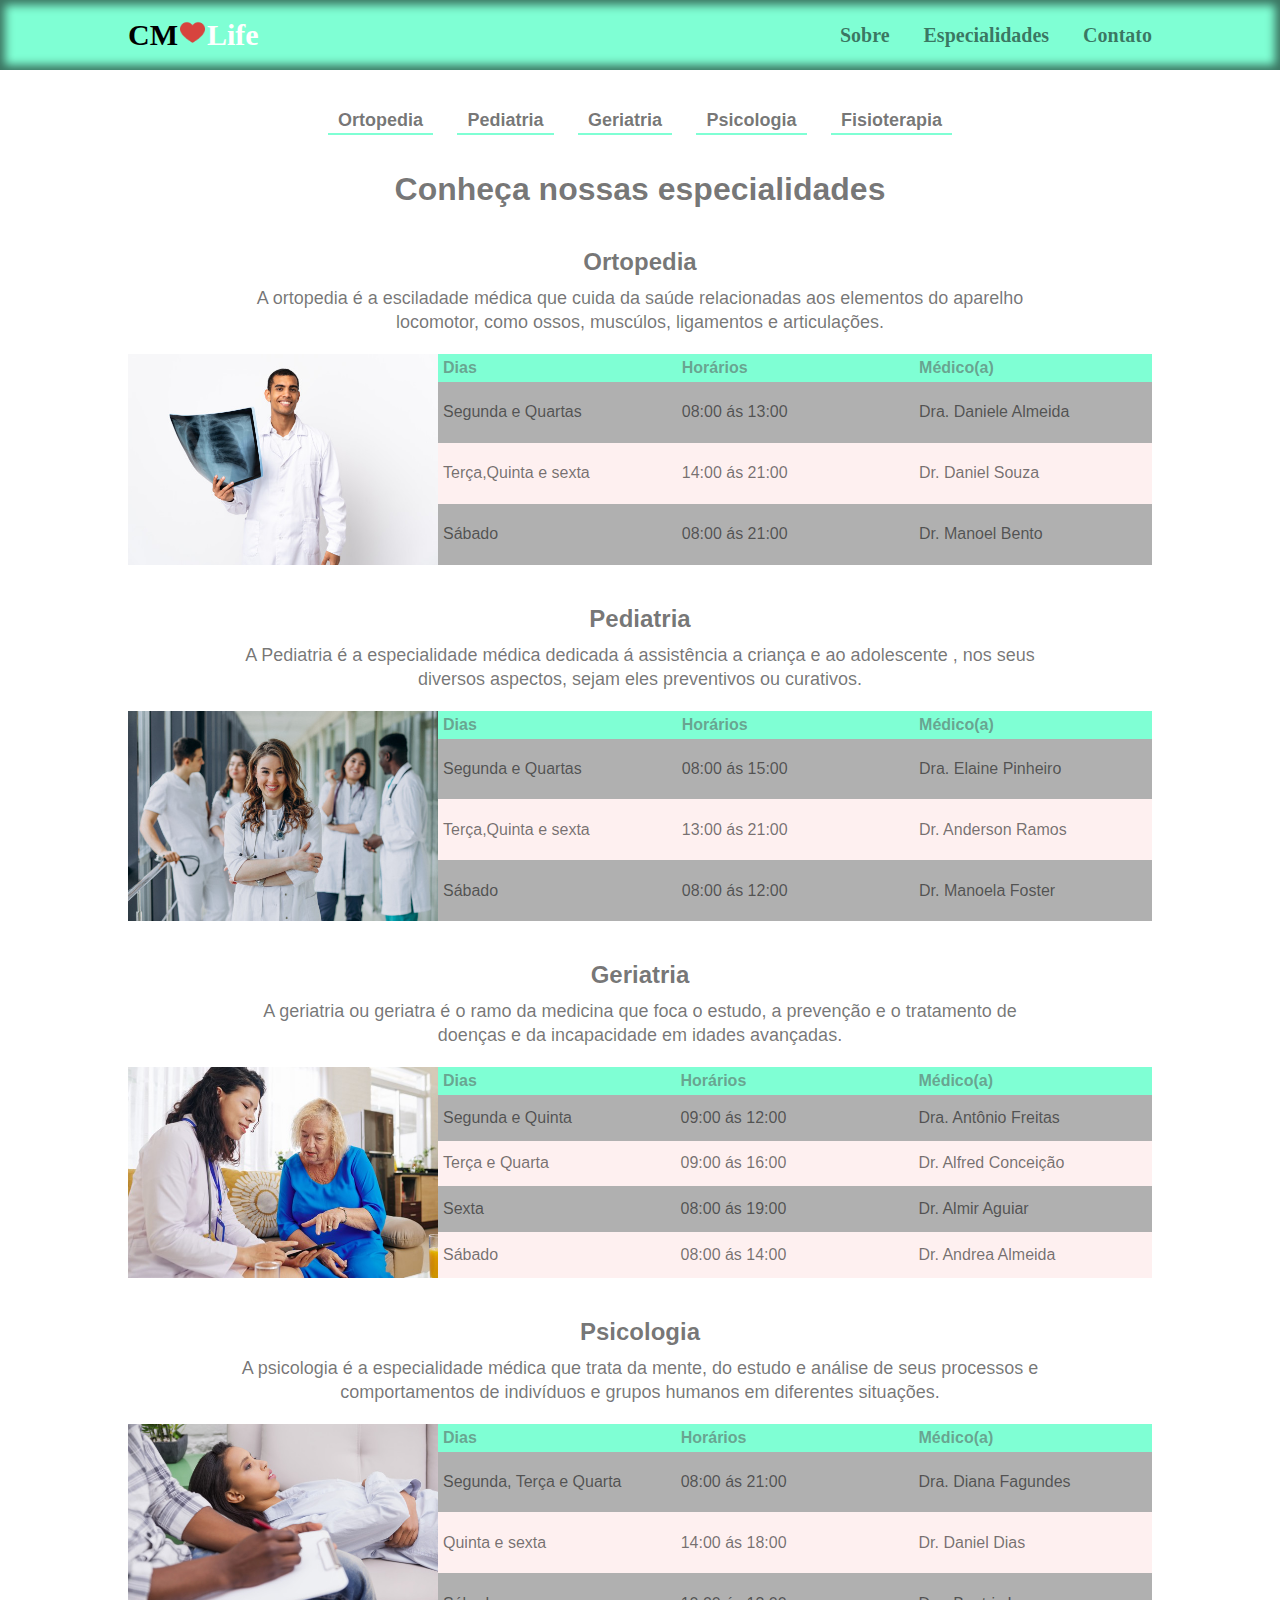
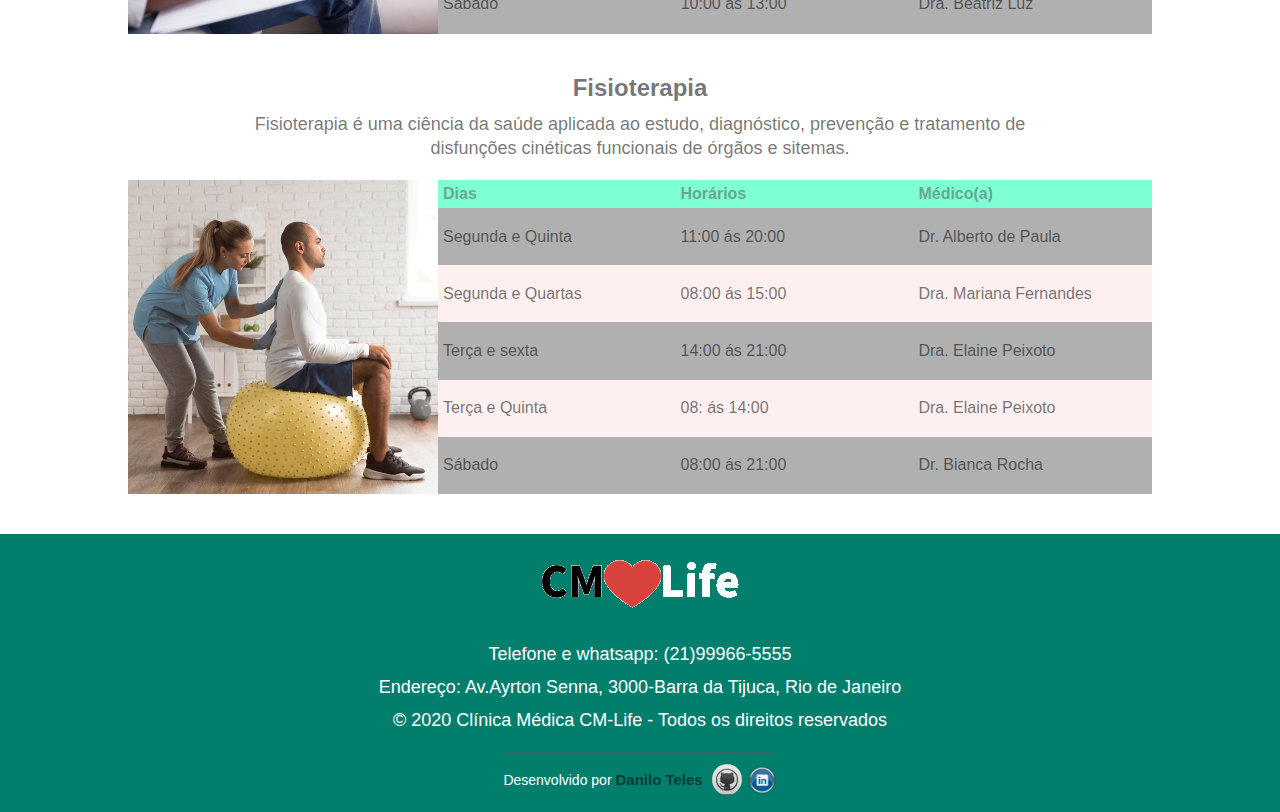
==== especialidades.html @ 03bdfcd8 "end" ====
<!DOCTYPE html>
<html lang="pt-br">
<head>
    <meta name="descrition" content="CM-Life-Clínica médica ,aqui a gente cuida de você">
    <meta name="robots" content="noindex">
    <meta charset="UTF-8">
    <meta name="viewport" content="width=device-width, initial-scale=1.0">
    <title>CM-life-clínica de especialidades</title>
    <link rel="stylesheet" href="src/css/especialidades.css" type="text/css">
    <link rel="stylesheet" href="src/css/media_especialidades.css" type="text/css">
    <link rel="stylesheet" href="https://fonts.googleapis.com/css2?family=Source+Sans+Pro:ital,wght@0,200;0,300;0,400;0,600;0,700;0,900;1,200;1,300;1,400;1,600;1,700;1,900&display=swap ">
</head>
<body>
    <header>
        <section id="home" class="menu">
            <div class="width-max">
                <div>
                    <a href="index.html#home"><span>CM</span><img src="src/img/logo2.png" alt="Imagem de um coraçao vermelho">Life</a>
                </div>
                <nav class="navegacao">
                    <a href="index.html#sobre">Sobre</a>
                    <a href="index.html#especialidades">Especialidades</a>
                    <a href="index.html#contato">Contato</a>
                </nav>
            </div>    
        </section>
    </header>
    <main>
        <section>
            <nav class="width-max-conteudo">
                <a href="#ortopedia">Ortopedia</a>
                <a href="#pediatria">Pediatria</a>
                <a href="#geriatria">Geriatria</a>
                <a href="#psicologia">Psicologia</a>
                <a href="#fisioterapia">Fisioterapia</a>
            </nav>
        </section>     
        <section >
            <div class="width-max-conteudo">
                <div class="texto">
                    <h1>Conheça nossas especialidades</h1>
                    <h2 id="ortopedia">Ortopedia</h2>
                    <p>A ortopedia é a esciladade médica que cuida da saúde relacionadas aos elementos do 
                    aparelho locomotor, como ossos, muscúlos, ligamentos e articulações.</p>
                </div>       
                <div class="table">
                    <div>
                        <img src="src/img/ortopedia.png" alt="Imagem de médico ortopedista">
                    </div>    
                    <div>
                        <table>
                            <thead>
                                <tr>
                                    <th>Dias</th>
                                    <th>Horários</th>
                                    <th>Médico(a)</th>
                                </tr>
                            </thead>
                            <tbody>
                                <tr>
                                    <td>Segunda e Quartas</td>
                                    <td>08:00 ás 13:00</td>
                                    <td>Dra. Daniele Almeida</td>
                                </tr>
                                <tr>
                                    <td>Terça,Quinta e sexta</td>
                                    <td>14:00 ás 21:00</td>
                                    <td>Dr. Daniel Souza</td>
                                </tr>
                                <tr>
                                    <td>Sábado</td>
                                    <td>08:00 ás 21:00</td>
                                    <td>Dr. Manoel Bento</td>
                                </tr>
                            </tbody>
                        </table>
                    </div>
                </div>
            </div>
        </section>
        <section id="pediatria">
            <div class="width-max-conteudo">
                <div class="texto">
                    <h2>Pediatria</h2>
                    <p>A Pediatria é a especialidade médica dedicada á assistência a criança e ao adolescente
                    , nos seus diversos aspectos, sejam eles preventivos ou curativos. 
                    </p>
                </div>
                <div class="table">
                    <div>
                        <img src="src/img/pediatra2.png" alt="imagem de medico pediatra">
                    </div>
                    <div >
                        <table>
                            <thead>
                                <tr>
                                    <th>Dias</th>
                                    <th>Horários</th>
                                    <th>Médico(a)</th>
                                </tr>
                            </thead>
                            <tbody>
                                <tr>
                                    <td>Segunda e Quartas</td>
                                    <td>08:00 ás 15:00</td>
                                    <td>Dra. Elaine Pinheiro</td>
                                </tr>
                                <tr>
                                    <td>Terça,Quinta e sexta</td>
                                    <td>13:00 ás 21:00</td>
                                    <td>Dr. Anderson Ramos</td>
                                </tr>
                                <tr>
                                    <td>Sábado</td>
                                    <td>08:00 ás 12:00</td>
                                    <td>Dr. Manoela Foster</td>
                                </tr>
                            </tbody>
                        </table>
                    </div>    
                </div>
            </div>    
        </section>
        <section id="geriatria">
            <div class="width-max-conteudo">    
                <div class="texto">
                    <h2>Geriatria</h2>
                    <p>A geriatria ou geriatra é o ramo da medicina que foca o estudo, a prevenção  e o 
                    tratamento de doenças e da incapacidade em idades avançadas. 
                    </p>
                </div>
                <div class="table">
                    <div>
                        <img src="src/img/geriatra.png" alt="imagem de um medico geriatra">
                    </div>
                    <div>
                        <table>
                            <thead>
                                <tr>
                                    <th>Dias</th>
                                    <th>Horários</th>
                                    <th>Médico(a)</th>
                                </tr>
                            </thead>
                            <tbody>
                                <tr>
                                    <td>Segunda e Quinta</td>
                                    <td>09:00 ás 12:00</td>
                                    <td>Dra. Antônio Freitas</td>
                                </tr>
                                <tr>
                                    <td>Terça e Quarta</td>
                                    <td>09:00 ás 16:00</td>
                                    <td>Dr. Alfred Conceição</td>
                                </tr>
                                <tr>
                                    <td>Sexta</td>
                                    <td>08:00 ás 19:00</td>
                                    <td>Dr. Almir Aguiar</td>
                                </tr>
                                <tr>
                                    <td>Sábado</td>
                                    <td>08:00 ás 14:00</td>
                                    <td>Dr. Andrea Almeida</td>
                                </tr>
                            </tbody>
                        </table>
                    </div>    
                </div>    
             </div>
        </section>
        <section id="psicologia">
            <div class="width-max-conteudo">
                <div class="texto">
                    <h2>Psicologia</h2>
                    <p>A psicologia é a especialidade médica que trata da mente, do estudo e análise de seus processos
                    e comportamentos de indivíduos e grupos humanos em diferentes situações.  
                    </p>
                </div>
                <div class="table">
                    <div>
                        <img src="src/img/psicologo.png" alt="imagem de um medico psicologo">
                    </div>
                    <div>
                        <table>
                            <thead>
                                <tr>
                                    <th>Dias</th>
                                    <th>Horários</th>
                                    <th>Médico(a)</th>
                                </tr>
                            </thead>
                            <tbody>
                                <tr>
                                    <td>Segunda, Terça e Quarta</td>
                                    <td>08:00 ás 21:00</td>
                                    <td>Dra. Diana Fagundes</td>
                                </tr>
                                <tr>
                                    <td>Quinta e sexta</td>
                                    <td>14:00 ás 18:00</td>
                                    <td>Dr. Daniel Dias</td>
                                </tr>
                                <tr>
                                    <td>Sábado</td>
                                    <td>10:00 ás 13:00</td>
                                    <td>Dra. Beatriz Luz</td>
                                </tr>
                            </tbody>
                        </table>
                    </div>    
                </div>
            </div>    
        </section>
        <section id="fisioterapia">
            <div class="width-max-conteudo">
                <div class="texto">
                    <h2>Fisioterapia</h2>
                    <p>Fisioterapia é uma ciência da saúde aplicada ao estudo, diagnóstico, prevenção e
                       tratamento de disfunções cinéticas funcionais de órgãos e sitemas.  
                    </p>
                </div>
                <div class="table">
                    <div >
                        <img src="src/img/fisioterapia.png" alt="imagem de um medico fisioterapeuta">
                    </div>
                    <div class="tabela">
                        <table >
                            <thead>
                                <tr>
                                    <th>Dias</th>
                                    <th>Horários</th>
                                    <th>Médico(a)</th>
                                </tr>
                            </thead>
                            <tbody>
                                <tr>
                                    <td>Segunda e Quinta</td>
                                    <td>11:00 ás 20:00</td>
                                    <td>Dr. Alberto de Paula</td>
                                </tr>
                                <tr>
                                    <td>Segunda e Quartas</td>
                                    <td>08:00 ás 15:00</td>
                                    <td>Dra. Mariana Fernandes</td>
                                </tr>
                                <tr>
                                    <td>Terça e sexta</td>
                                    <td>14:00 ás 21:00</td>
                                    <td>Dra. Elaine Peixoto</td>
                                </tr>
                                <tr>
                                    <td>Terça e Quinta</td>
                                    <td>08: ás 14:00</td>
                                    <td>Dra. Elaine Peixoto</td>
                                </tr>
                                <tr>
                                    <td>Sábado</td>
                                    <td>08:00 ás 21:00</td>
                                    <td>Dr. Bianca Rocha</td>
                                </tr>
                            </tbody>
                        </table>
                    </div>
                </div>
            </div>
        </section>
    </main>
    <footer>
        <div>
            <img src="src/img/logo.png" alt="logomarca da clínica CM-Life">
        </div>
        <div>
            <p>Telefone e whatsapp: (21)99966-5555</p>
            <P>Endereço: Av.Ayrton Senna, 3000-Barra da Tijuca, Rio de Janeiro</P>
            <p>&copy; 2020 Clínica Médica CM-Life - Todos os direitos reservados</p>
        </div>
        <div class="desenvolvido">
            <p>Desenvolvido por <span> Danilo Teles</span> <a href=><img src="src/img/logos/github.png" alt="logomarca do github"></a><a href=""><img src="src/img/logos/linkedin (1).png" alt="logomarca do linkedin"></a></p>
             
        </div> 
    </footer>
</body>
</html>
---- src/css/especialidades.css ----
*{
    margin: 0;
    padding: 0;
    box-sizing: border-box;
}

main, footer{
    font-family: 'Roboto Condensed', sans-serif;
    color: #0000008c;
}
.menu{
    box-shadow: 0 0 10px 5px #0000008c inset;
    background-color: rgb(127,255,212);
    margin-top: 0;
}
.menu img{
    width: 25px;
    margin: 0 2px;
    
}
.width-max div a{
    text-decoration: none;
    font-size: 30px;
    font-weight: bold;
    color: #ffffff;
}
.width-max div span{
    color: black;
}
.width-max{
    max-width: 1024px;
    margin: 0 auto;
    display: flex;
    justify-content: space-between;
    align-items: center;
    height: 70px;
}
.navegacao a{
    text-decoration: none;
    color: #0000008c;
    font-size:20px ;
    font-weight: 900;
    margin-left: 30px;
    
}
.navegacao a:hover, .link-horario a:hover, .width-max div a:hover {
    color: #fff;
    text-shadow: 0px 0px 20px  #ff0505;
}

.width-max-conteudo{
    max-width: 1024px;
    
    margin: 0 auto;
    text-align: center;

}
.width-max-conteudo a{
    text-decoration: none;
    font-size: 18px;
    color: #0000008c;
    font-weight: 900;
    border-bottom: 2px solid rgb(127,255,212);
    margin: 0 10px;
    padding: 3px 10px ;
}
.width-max-conteudo a:hover{
    animation:2s linear 0s infinite alternate navtop;
    border-radius: 10px;
}
@keyframes navtop{
    from{
        background-color: #fff;
    }
    to{
        background-color: rgb(127,255,212);
        }
}
.width-max-conteudo p{
    margin-bottom: 15px;
}
section{
    margin: 40px 0;
}
.texto{
    max-width: 1024px;
    width: 80%;
    margin: 20px auto;
}
.table{
    display: flex;
    justify-content: space-between;
}
.table img{
    width: 310px;
    height: 100%;
}

.table table tr:nth-child(odd){
    background-color: #706f6f8c;
}
.table table tr:nth-child(even){
    background-color: rgb(254, 240, 240);
}
.table table th{
    background-color: rgb(127,255,212);
    font-weight: bolder;
    color: #5756568c;
    padding: 5px 5px;
}
table{
    border-collapse:collapse;
    height: 100%;
    text-align: justify;
    
}

td{
    width: 250px;
    padding-left: 5px;
}

footer div{
    max-width: 1024px;
    margin: 0 auto;
}
footer{
    background-color:rgb(2, 126, 109) ;
    
}
footer{
    display: flex;
    flex-direction: column;
}

footer p{
    color: #fff;
    line-height: 33px;
    text-align: center  ;
}
.desenvolvido {
    display: flex;
    margin: 15px auto;
    border-top: 1px solid #5756568c;
    padding-top:10px ;
    
}
.desenvolvido p{
    font-size: 14px;
}
.desenvolvido img{
    width: 30px;
    border-radius: 50%;
    margin:0 0 -10px 5px;
    
}
.desenvolvido span{
    color: #0000008c;
    font-size: 15px;
    font-weight: bold;
}
.desenvolvido img:hover{
    box-shadow: 0 0 10px 1px yellow;
}
p{
    font-size: 18px;
    line-height: 24px;
    
}
h1{
    margin-bottom: 40px;
}
h2{
    margin-bottom: 10px;
}
---- src/css/media_especialidades.css ----
@media (max-width:425px){
    .width-max{
        display: flex;
        flex-direction: column;
        padding: 10px 0;
        height: 80px;
    }.navegacao{
        border-top: 1px solid #0000008c;
        padding-top: 5px;
    }
    .navegacao a{
        font-weight: 900;
    }
    .texto{
        max-width: 425px;
        width: 95%;
    }
    .width-max-conteudo a{
        font-size: 19px;
    }
    .table{
        max-width: 425px;
    }
    .table td{
        text-align: center;
    }
    .table img{
        display: none;
    }
    p, td, th{
        font-size: 20px;
    }
    h1{
        font-size: 27px;
    }
    .desenvolvido p{
        font-size: 18px;
    }
    .desenvolvido span{
        font-weight: bolder;
        font-size: 20px;
    }
    .desenvolvido img{
        width: 40px;
    }
    td{
        padding-top:15px ;
        padding-bottom:15px ;
    }
 }

@media (min-width:426px)
and    (max-width:768px){
    .nav{
        padding-right: 5px;
    }
    .navegacao a{
        font-size: 25px;
    }
    .table img{
        display: none;
    }    
    .table{
        max-width: 768px;
        width: 95%;
        margin: 0 auto;
    }
    .texto{
        max-width: 768px;
        width: 90%;
    }
    .width-max-conteudo p{
        margin: 10px 20px;
    }
    h1{
        font-size: 30px;
    }
    p, td, th{
        font-size: 20px;
    }
    p{
        margin: 10px 0px;
    }
    td{
        padding-top:15px ;
        padding-bottom:15px ;
    }
   .desenvolvido p{
        font-size: 18px;
    }
    .desenvolvido span{
        font-weight: bolder;
        font-size: 20px;
    }
    .desenvolvido img{
        width: 35px;
    }
 }

 @media (min-width:769px)
 and    (max-width:1024px){
    .nav{
        padding-right: 5px;
    }
    .navegacao a{
        font-size: 23px;
 }
    .table{
        max-width: 1024px;
        width: 95%;
        margin: 0 auto;
    }
    p, td, th{
        font-size: 20px;
    }
    
}
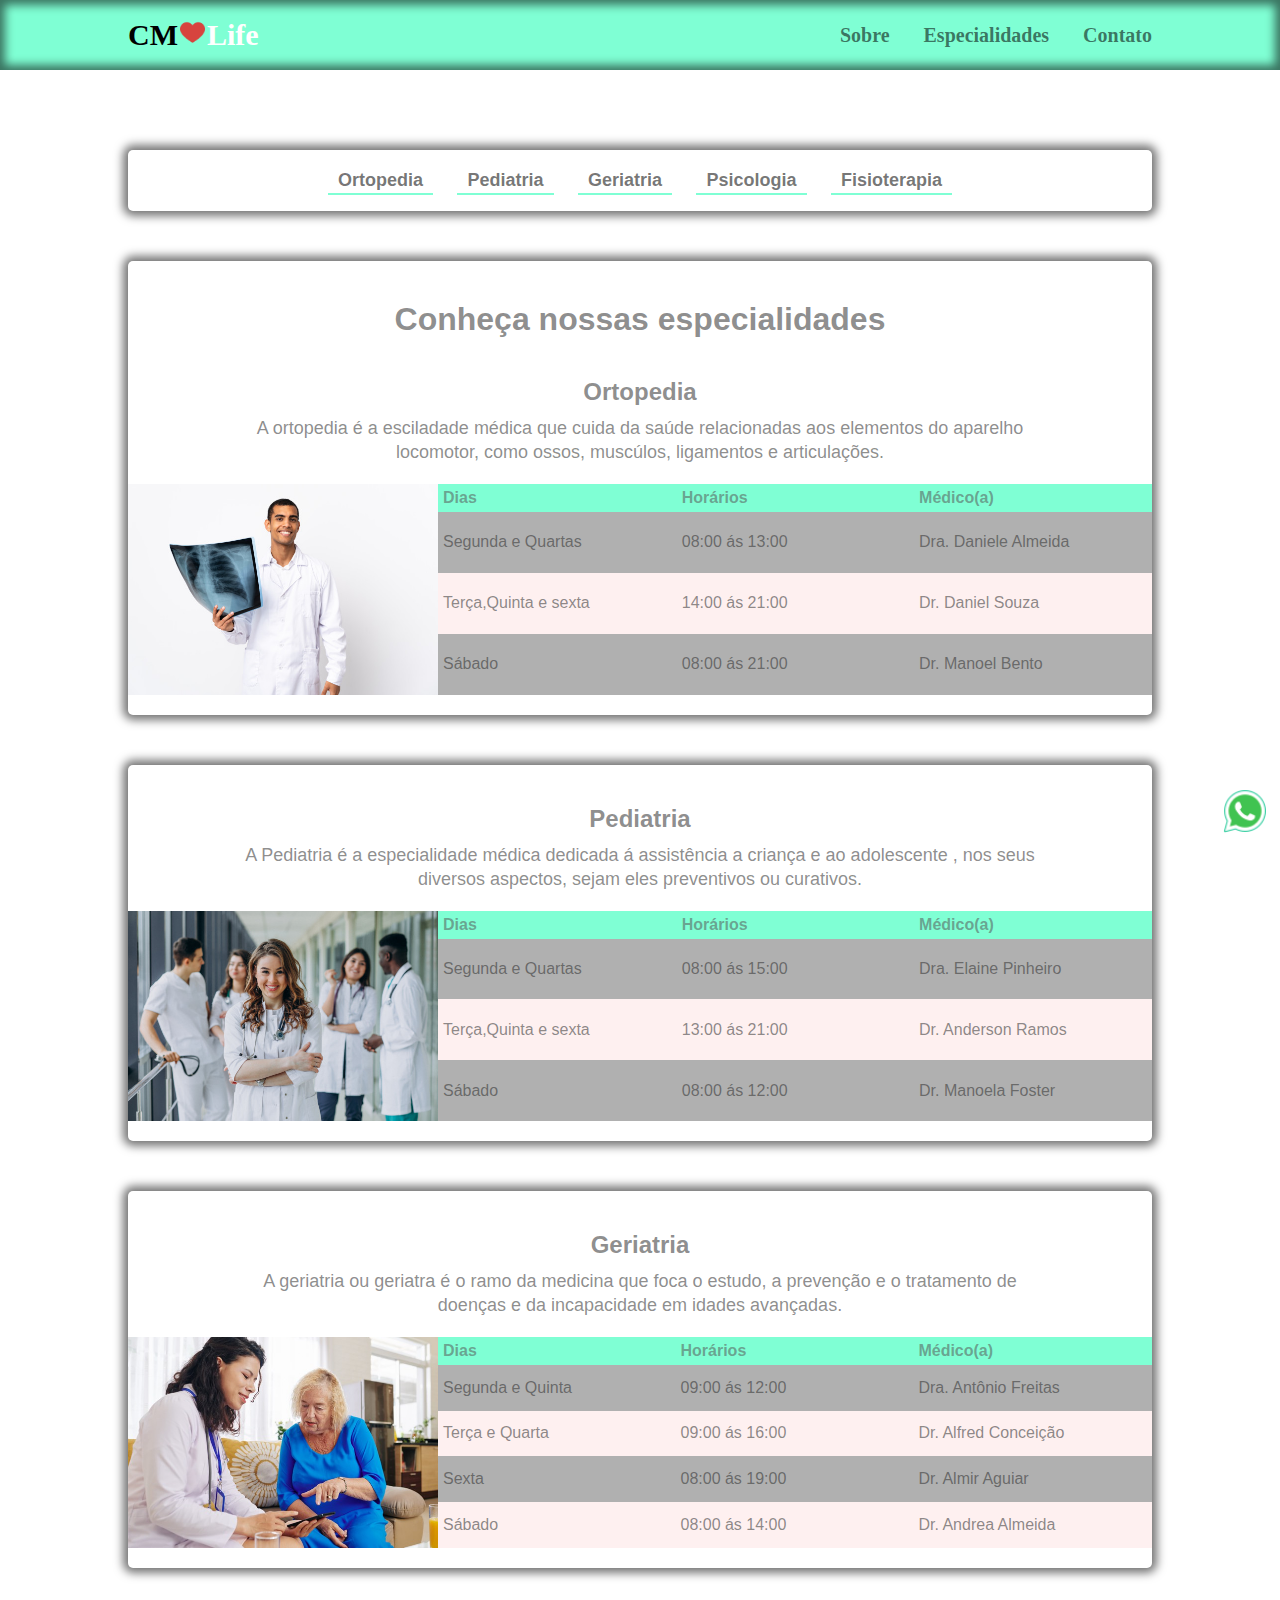
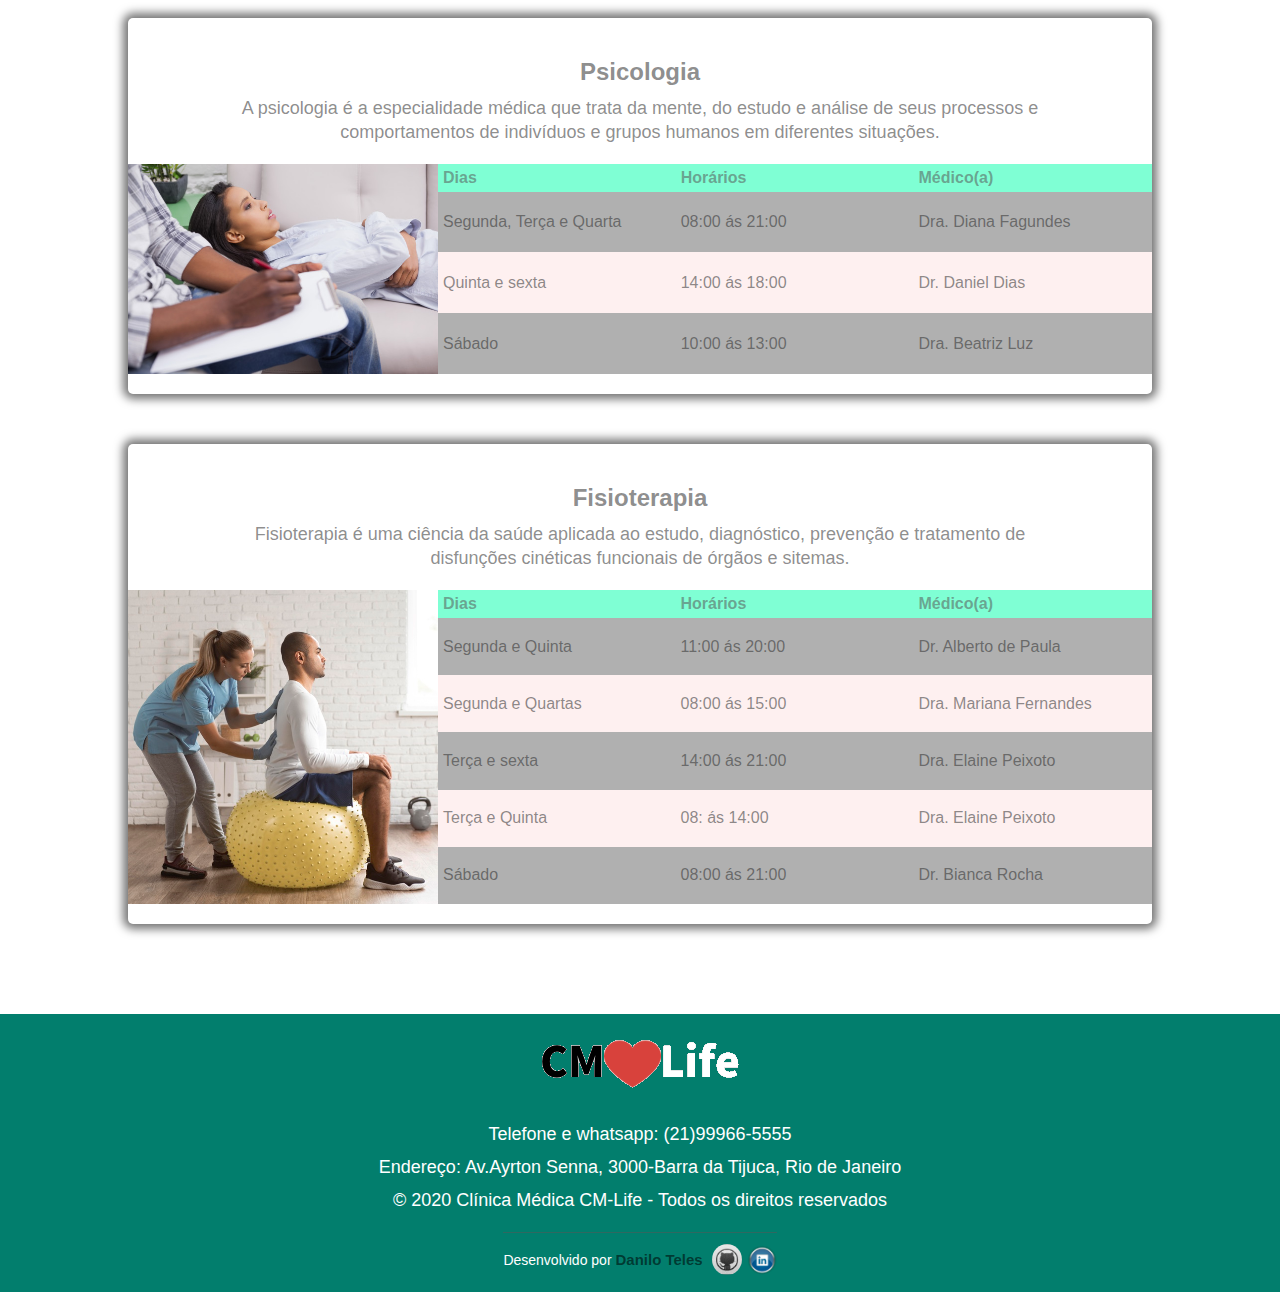
==== commit 7c135cc9: "background_button_whats_add" ====
--- a/especialidades.html
+++ b/especialidades.html
@@ -264,6 +264,9 @@
                     </div>
                 </div>
             </div>
+            <div class="whats">
+                <a title="Fale conosoco e faça seu agendamento" href="https://wa.me/5562993693275"><img src="src/img/icons8-whatsapp-48.png" alt=""></a>
+            </div>
         </section>
     </main>
     <footer>
--- a/src/css/especialidades.css
+++ b/src/css/especialidades.css
@@ -1,17 +1,36 @@
 *{
-    margin: 0;
-    padding: 0;
+    margin: 0px;
+    padding: 0px;
     box-sizing: border-box;
+    scroll-behavior: smooth;
 }
 
 main, footer{
     font-family: 'Roboto Condensed', sans-serif;
-    color: #0000008c;
+    color: #2d2d2d8c;
+    
+}
+main{
+    padding: 100px 0px 50px;
+    background-image: url('../img/photos_2022_3_21_fst_aged-paper-splattered.jpg');
+    background-position: center;
+    background-size: contain;
+    
+}
+header section{
+    position: fixed;
+    z-index: 1;
+    width: 100%;
+    margin-top: 0px;
+    
+   
 }
 .menu{
     box-shadow: 0 0 10px 5px #0000008c inset;
     background-color: rgb(127,255,212);
-    margin-top: 0;
+    margin-top: 0px;
+    
+   
 }
 .menu img{
     width: 25px;
@@ -29,7 +48,7 @@
 }
 .width-max{
     max-width: 1024px;
-    margin: 0 auto;
+    margin: 0px auto;
     display: flex;
     justify-content: space-between;
     align-items: center;
@@ -50,10 +69,14 @@
 
 .width-max-conteudo{
     max-width: 1024px;
-    
     margin: 0 auto;
     text-align: center;
-
+    background-color: #fff;
+    box-shadow: 0 0 10px 5px #0000008c;
+    border: none;
+    border-radius: 5px;
+    padding: 20px 0px 20px;
+    margin: 50px auto 40px;
 }
 .width-max-conteudo a{
     text-decoration: none;
@@ -79,9 +102,7 @@
 .width-max-conteudo p{
     margin-bottom: 15px;
 }
-section{
-    margin: 40px 0;
-}
+
 .texto{
     max-width: 1024px;
     width: 80%;
@@ -119,7 +140,25 @@
     width: 250px;
     padding-left: 5px;
 }
-
+.whats{
+    position: fixed;
+    bottom: 60px;
+    right: 10px;
+    
+}
+@keyframes pulso{
+    0%{scale: 1.2;
+
+
+    }
+    100%{scale: 1.0;
+
+    }
+}
+.whats img{
+    width: 50px; 
+    animation: 1s alternate-reverse infinite pulso;
+}
 footer div{
     max-width: 1024px;
     margin: 0 auto;
--- a/src/css/media_especialidades.css
+++ b/src/css/media_especialidades.css
@@ -8,11 +8,18 @@
         border-top: 1px solid #0000008c;
         padding-top: 5px;
     }
+    main{
+        background-color: rgb(216, 214, 214);
+        background-image: none;
+    }
     .navegacao a{
         font-weight: 900;
     }
     .texto{
         max-width: 425px;
+        width: 95%;
+    }
+    .width-max-conteudo{
         width: 95%;
     }
     .width-max-conteudo a{
@@ -51,6 +58,10 @@
 
 @media (min-width:426px)
 and    (max-width:768px){
+    main{
+        background-color: rgb(216, 214, 214);
+        background-image: none;
+    }
     .nav{
         padding-right: 5px;
     }
@@ -67,6 +78,9 @@
     }
     .texto{
         max-width: 768px;
+        width: 90%;
+    }
+    .width-max-conteudo{
         width: 90%;
     }
     .width-max-conteudo p{
@@ -104,7 +118,10 @@
     }
     .navegacao a{
         font-size: 23px;
- }
+    }
+    .width-max-conteudo{
+        width: 90%;
+    }
     .table{
         max-width: 1024px;
         width: 95%;
